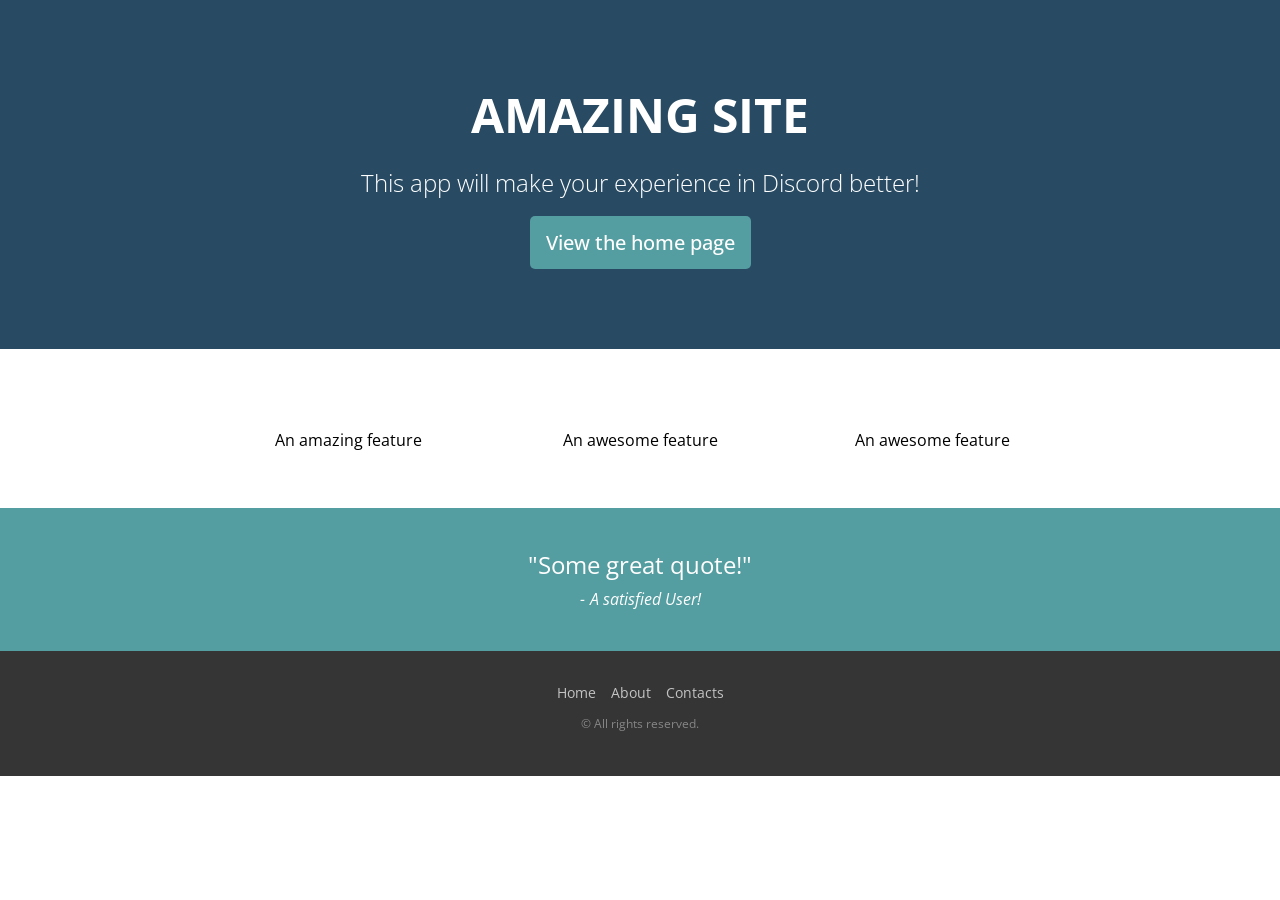
==== index.html @ 597a0859 "Update index.html" ====
<!DOCTYPE html>
<html>
  <link rel="stylesheet" href="landingc.css">
  <head>
    <title>My Landing Page</title>
    <meta name="viewport" content="width=device-width, initial-scale=1.0">
    <script src="https://code.jquery.com/jquery-3.6.0.js"></script>
    <script type="text/javascript" src="landingj.js"></script>
  </head>
  <body>
    <header>
      <div class="container">
        <h1>AMAZING SITE</h1>
        <h2>This app will make your experience in Discord better!</h2>
        <a class="btn">View the home page</a>
        <div class="submenu">
          <a href="#">Link 1</a>
          <a href="#">Link 2</a>
        </div>
      </div>
    </header>

    <section class="features">
      <div class="container">
        <div class="feature">
          <img src="https://www.sololearn.com/uploads/img_blue_pin.png" alt=""/>
          <p>An amazing feature</p>
        </div>

        <div class="feature">
          <img src="https://www.sololearn.com/uploads/img_blue_chart.png" alt=""/>
          <p>An awesome feature</p>
        </div>

        <div class="feature">
          <img src="https://www.sololearn.com/uploads/img_blue_msg.png" alt=""/>
          <p>An awesome feature</p>
        </div>
    </section>

    <section class="quote">
      <blockquote class="container">
        <p>"Some great quote!"</p>
        <cite>A satisfied User!</cite>
      </blockquote>
    </section>

    <footer>
      <div class="container">
        <ul>
          <li><a href="#">Home</a></li>
          <li><a href="#">About</a></li>
          <li><a href="#">Contacts</a></li>
        </ul>
        <p>&copy; All rights reserved.</p>
      </div>
    </footer><!-- XXX: `` -->
  </body>
  </html>
---- landingc.css ----
@import url(//fonts.googleapis.com/css?family=Open+Sans:400,700,800,300);

html{
    font-size: 16px;
}
body {
    margin: 0;
    padding: 0;
    font-family: 'Open Sans','Helvetica Neue',Helvetica, sans-serif;
    line-height: 1.45;
}
header {
  color: #FFFFFF;
  background-color: #284b63;
  padding: 80px 0;
  text-align: center;
}
h1{
  font-size: 3rem;
  margin: 0 0 16px 0;
}
h2{
  font-weight: 300;
  font-size: 1.5rem;
  margin: 0 0 16px 0;
}
.container{
  margin: 0 auto;
  padding: 0 20px 0 20px;
  max-width: 900px;
}
.btn{
  display: inline-block;
  color: white;
  font-weight: 500;
  font-size: 1.25rem;
  background: #549DA0;
  border: none;
  border-radius: 5px;
  padding: 12px 16px;
  cursor: pointer;
}
.btn:hover{
  background: #468486;
}
section {
  padding: 40px 0;
  text-align: center;
}
.features {
  background: #FFFFFF;
  color: #000000;
}
.feature {
    width: 32%;
    display: inline-block;
    font-size:1rem;
}
.feature img {
    width:40%;
}
.quote {
  background:#549DA0;
  color:#FFFFFF;
}
blockquote{
  margin: 0;
  padding: 0;
  text-align: center;
}
blockquote p{
  margin: 0 0 5px 0;
  font-size: 1.5rem;
}
blockquote cite{
  font-size: 1rem;
  font-style: italic;
}
blockquote cite:before{
  content: '-';
  margin-right: 5px;
}
footer {
  background: #353535;
  padding: 32px 0;
  text-align: center;
  color: #868686;
  font-size: 0.75rem;
}
footer ul {
    margin: 0;
    padding: 0;
    list-style: none;
}
footer li {
    display: inline-block;
}
footer li a {
    padding: 6px;
    font-size: 14px;
    text-decoration: none;
    color: #c3c3c3;
}
footer li a:hover {
    color: white;
}
.submenu {
    left: 50%;
    transform: translate(-50%, 0);
    text-align:center;
    position: absolute;
    background-color: #549DA0;
    min-width: 160px;
    border-radius: 5px;
    box-shadow: 0px 8px 16px 0px rgba(0,0,0,0.2);
    display: none;
}
.submenu a {
    color: white;
    padding: 12px 16px;
    text-decoration: none;
    display: block;
}
.submenu a:hover {
    background-color: #468486;
}

@media screen and (max-width: 480px){
  .btn{
    display: block;
    font-size: 1.125rem;
  }
  h1{
    font-size: 2rem;
    margin: 0 0 8px 0;
  }
  h2{
    font-size: 1.125rem;
  }
  section{
    padding: 25px 0 15px 0;
  }
  .feature{
    width: 100%;
    text-align: left;
    margin: 0 0 10px 0;
    font-size: 16px;
    display: flex;
    align-items: center;
    justify-content: center;
  }
  .feature img{
    width: 15%;
    min-width: 60px;
    margin-right: 20px;
  }
  .quote {
    padding: 30px 0;
  }
  blockquote p {
    font-size: 18px;
  }
  blockquote cite {
    font-size: 14px;
  }
  footer {
    padding: 30px 0 10px 0;
  }
  footer li {
    display: block;
    margin: 5px 0;
  }
  .submenu {
    width: 100%;
    position: relative;
  }

}
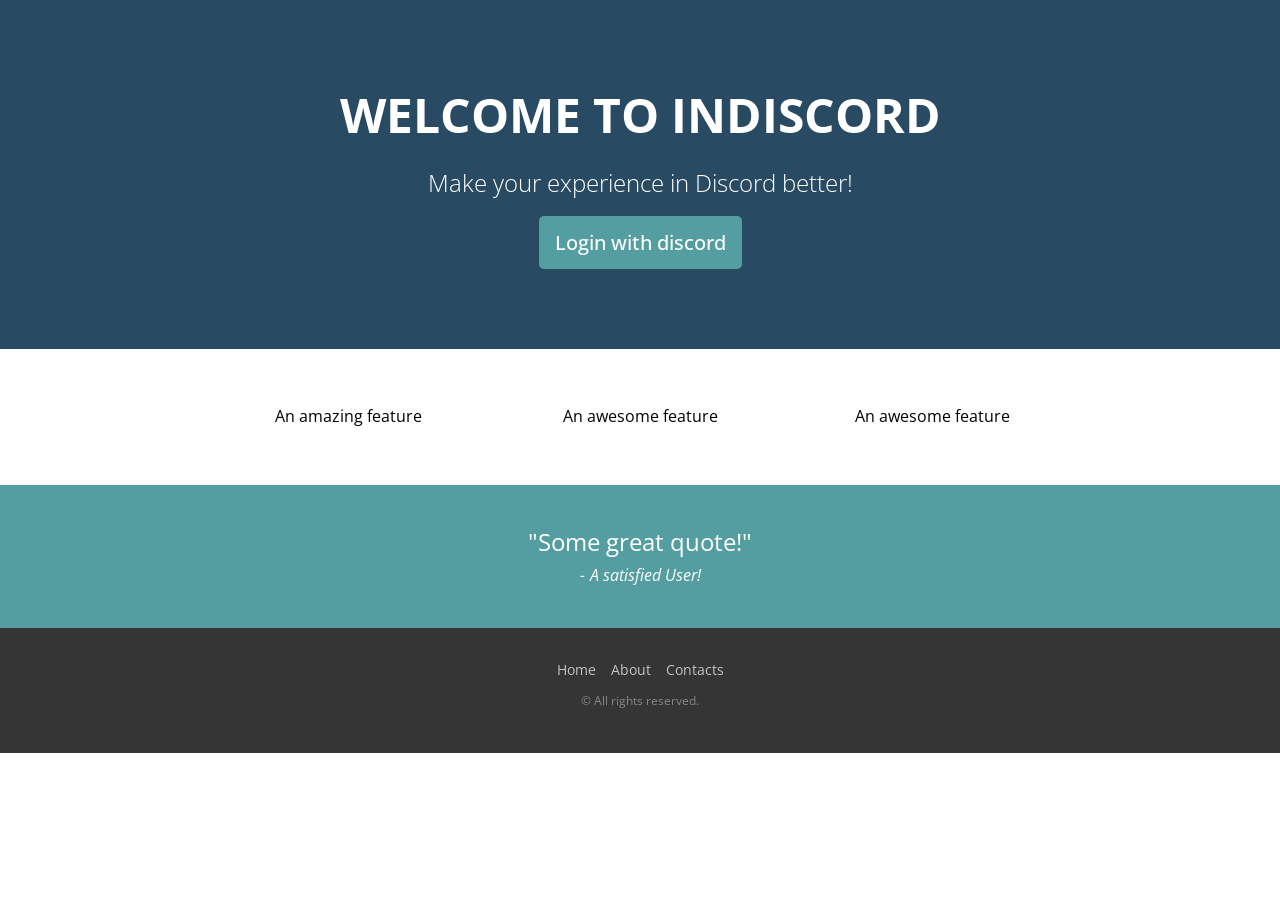
==== commit e6497263: "Update index.html" ====
--- a/index.html
+++ b/index.html
@@ -1,39 +1,32 @@
 <!DOCTYPE html>
 <html>
   <link rel="stylesheet" href="landingc.css">
+  <script src="https://code.jquery.com/jquery-3.6.0.js"></script>
   <head>
-    <title>My Landing Page</title>
+    <title>Indiscord Landing Page</title>
     <meta name="viewport" content="width=device-width, initial-scale=1.0">
-    <script src="https://code.jquery.com/jquery-3.6.0.js"></script>
     <script type="text/javascript" src="landingj.js"></script>
   </head>
   <body>
     <header>
       <div class="container">
-        <h1>AMAZING SITE</h1>
-        <h2>This app will make your experience in Discord better!</h2>
-        <a class="btn">View the home page</a>
-        <div class="submenu">
-          <a href="#">Link 1</a>
-          <a href="#">Link 2</a>
-        </div>
+        <h1>WELCOME TO INDISCORD</h1>
+        <h2>Make your experience in Discord better!</h2>
+        <a class="btn">Login with discord</a>   
       </div>
     </header>
 
     <section class="features">
       <div class="container">
         <div class="feature">
-          <img src="https://www.sololearn.com/uploads/img_blue_pin.png" alt=""/>
           <p>An amazing feature</p>
         </div>
 
         <div class="feature">
-          <img src="https://www.sololearn.com/uploads/img_blue_chart.png" alt=""/>
           <p>An awesome feature</p>
         </div>
 
         <div class="feature">
-          <img src="https://www.sololearn.com/uploads/img_blue_msg.png" alt=""/>
           <p>An awesome feature</p>
         </div>
     </section>
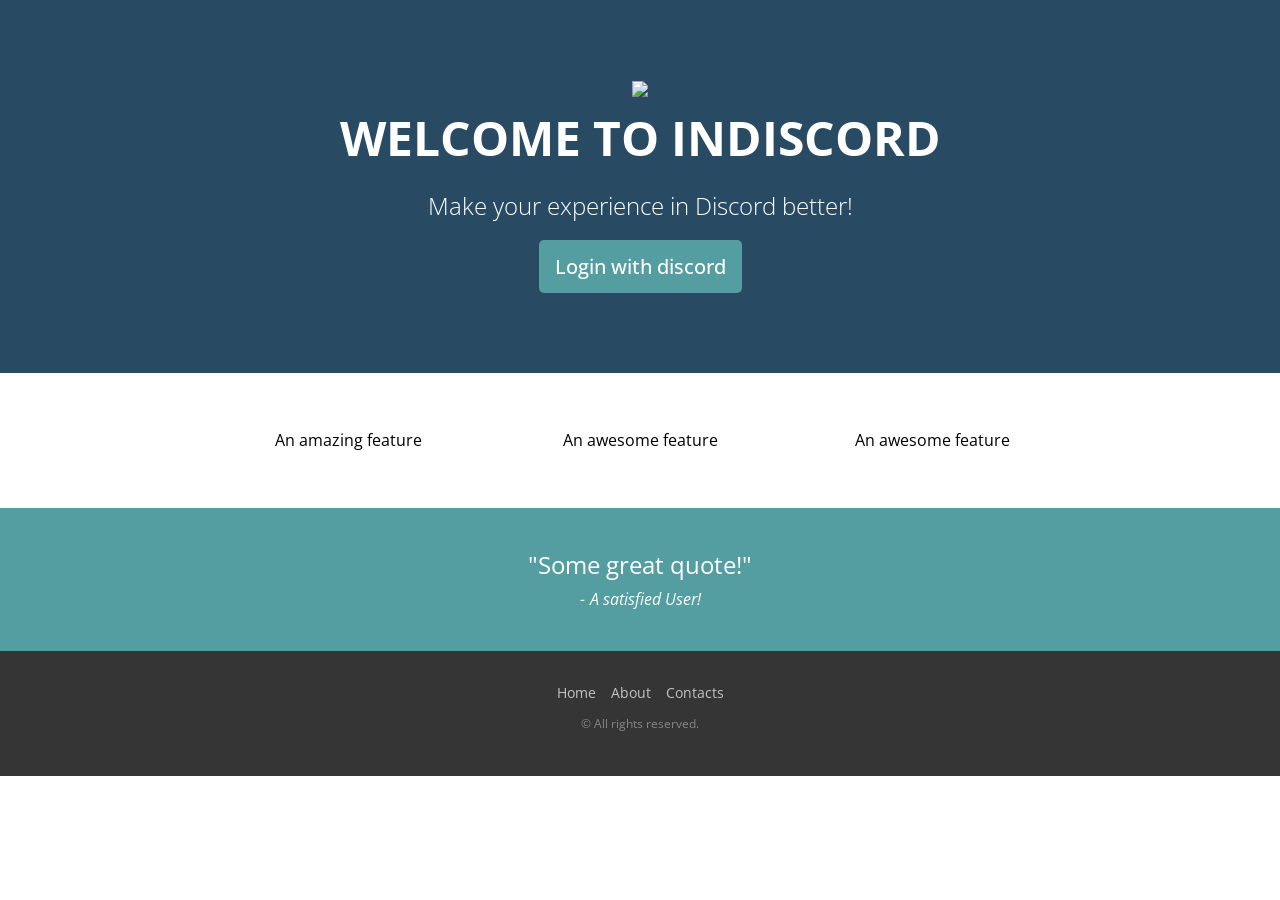
==== commit 2d4c1253: "Update index.html" ====
--- a/index.html
+++ b/index.html
@@ -10,6 +10,7 @@
   <body>
     <header>
       <div class="container">
+        <img src=indiscord1.png"/>
         <h1>WELCOME TO INDISCORD</h1>
         <h2>Make your experience in Discord better!</h2>
         <a class="btn">Login with discord</a>   
--- a/landingc.css
+++ b/landingc.css
@@ -56,9 +56,6 @@
     display: inline-block;
     font-size:1rem;
 }
-.feature img {
-    width:40%;
-}
 .quote {
   background:#549DA0;
   color:#FFFFFF;
@@ -104,26 +101,6 @@
 footer li a:hover {
     color: white;
 }
-.submenu {
-    left: 50%;
-    transform: translate(-50%, 0);
-    text-align:center;
-    position: absolute;
-    background-color: #549DA0;
-    min-width: 160px;
-    border-radius: 5px;
-    box-shadow: 0px 8px 16px 0px rgba(0,0,0,0.2);
-    display: none;
-}
-.submenu a {
-    color: white;
-    padding: 12px 16px;
-    text-decoration: none;
-    display: block;
-}
-.submenu a:hover {
-    background-color: #468486;
-}
 
 @media screen and (max-width: 480px){
   .btn{
@@ -149,11 +126,6 @@
     align-items: center;
     justify-content: center;
   }
-  .feature img{
-    width: 15%;
-    min-width: 60px;
-    margin-right: 20px;
-  }
   .quote {
     padding: 30px 0;
   }
@@ -170,9 +142,5 @@
     display: block;
     margin: 5px 0;
   }
-  .submenu {
-    width: 100%;
-    position: relative;
-  }
 
 }
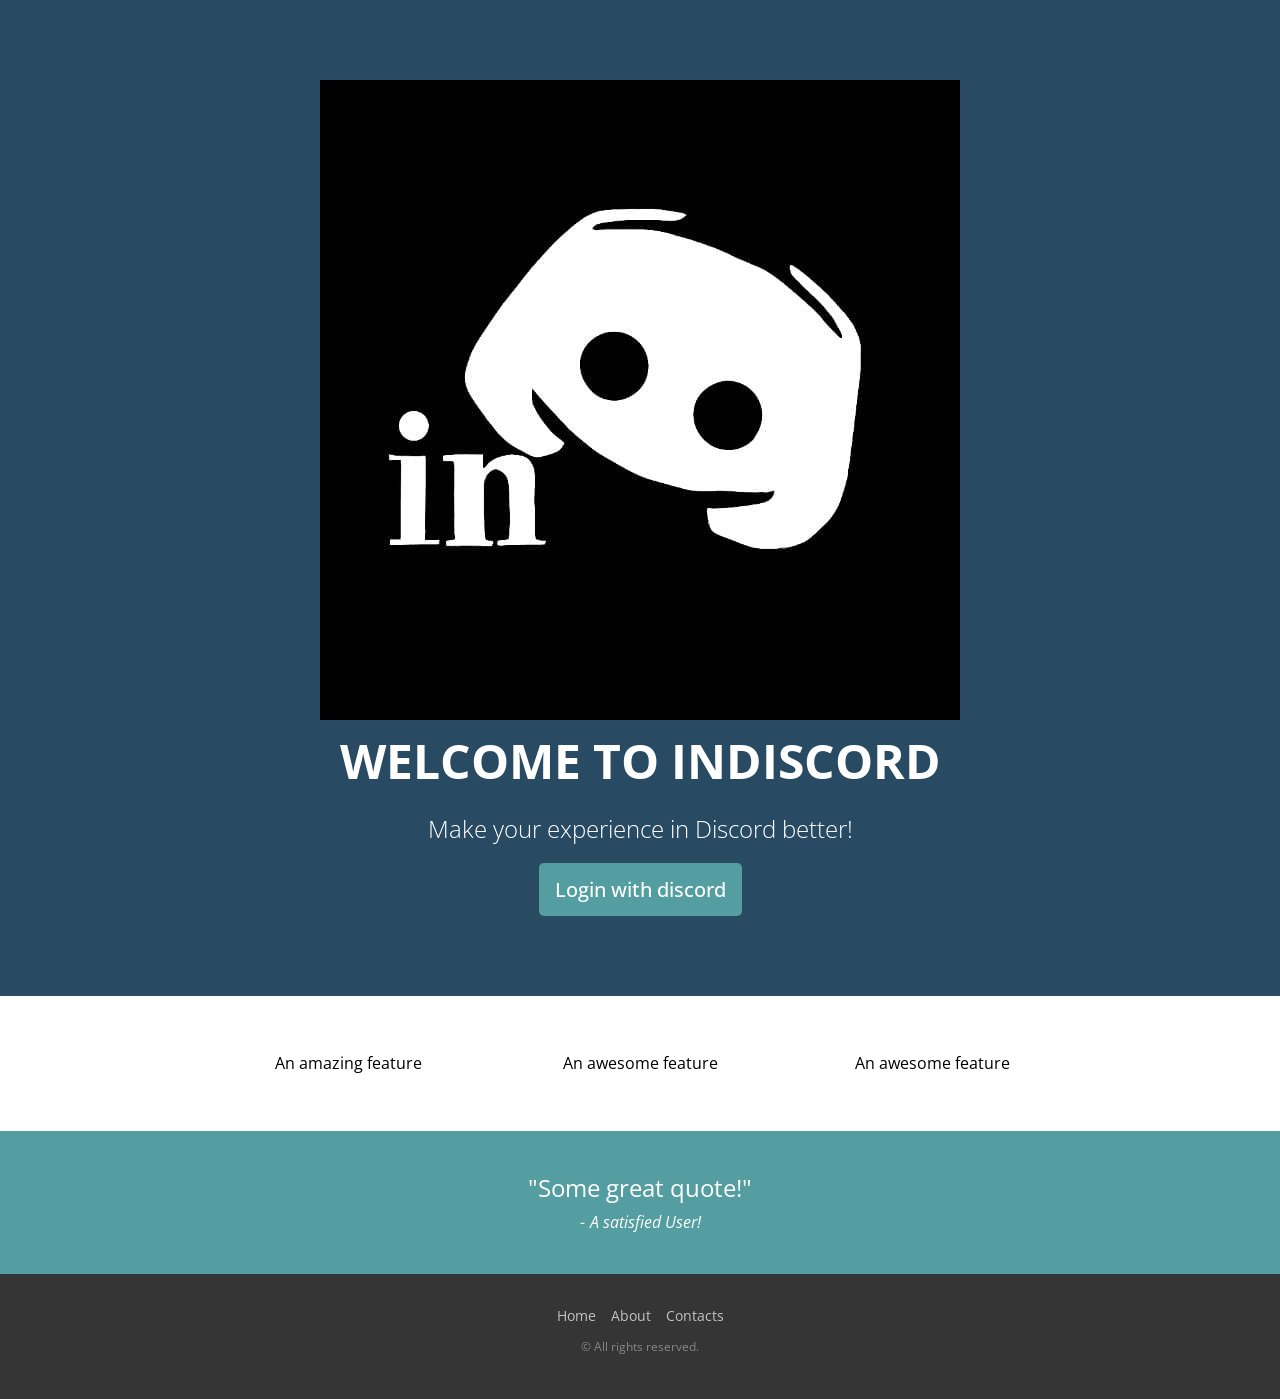
==== commit fdb36dc5: "Update index.html" ====
--- a/index.html
+++ b/index.html
@@ -10,7 +10,7 @@
   <body>
     <header>
       <div class="container">
-        <img src=indiscord1.png"/>
+        <img src="Indiscord1.png" alt"Indiscord logo"/>
         <h1>WELCOME TO INDISCORD</h1>
         <h2>Make your experience in Discord better!</h2>
         <a class="btn">Login with discord</a>   
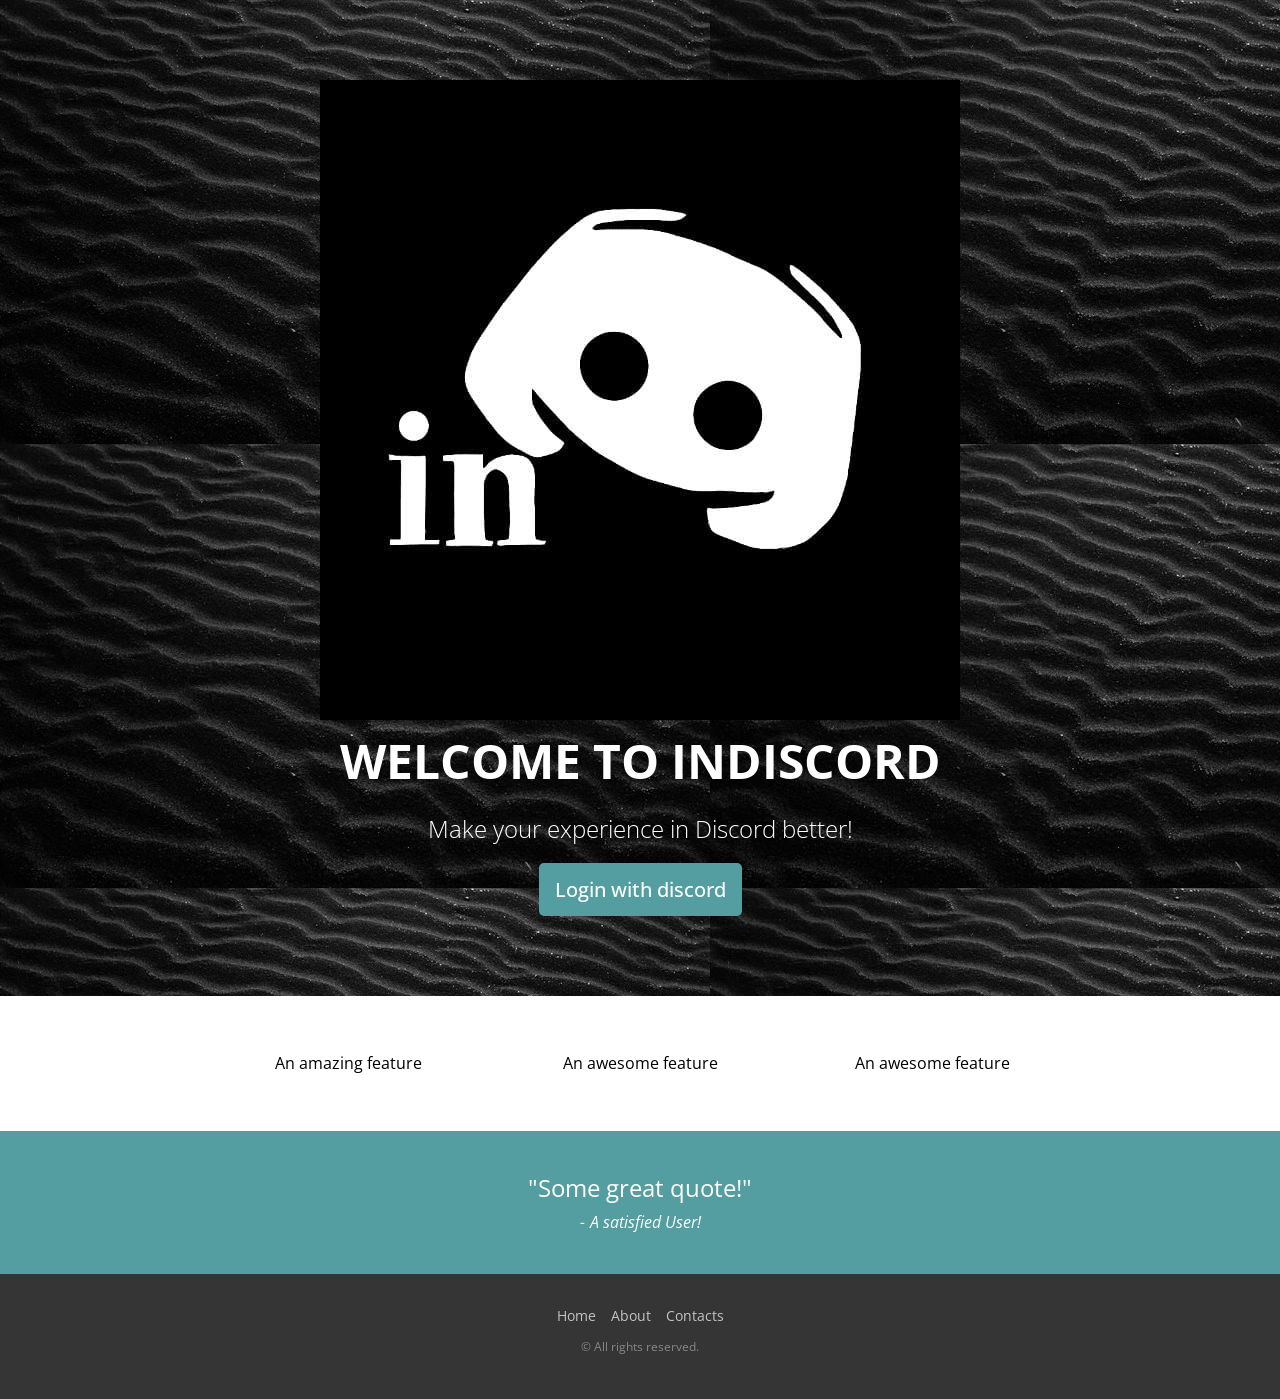
==== commit 9d252b32: "Update index.html" ====
--- a/index.html
+++ b/index.html
@@ -10,7 +10,7 @@
   <body>
     <header>
       <div class="container">
-        <img src="Indiscord1.png" alt"Indiscord logo"/>
+        <img src="Indiscord1.png" alt"Indiscord logo" id="logo"></img>
         <h1>WELCOME TO INDISCORD</h1>
         <h2>Make your experience in Discord better!</h2>
         <a class="btn">Login with discord</a>   
--- a/landingc.css
+++ b/landingc.css
@@ -11,9 +11,9 @@
 }
 header {
   color: #FFFFFF;
-  background-color: #284b63;
   padding: 80px 0;
   text-align: center;
+  background: url('background1.jpg');
 }
 h1{
   font-size: 3rem;
@@ -103,6 +103,10 @@
 }
 
 @media screen and (max-width: 480px){
+  .container img{
+      width: 100px;
+      height: 100px;
+    }
   .btn{
     display: block;
     font-size: 1.125rem;
